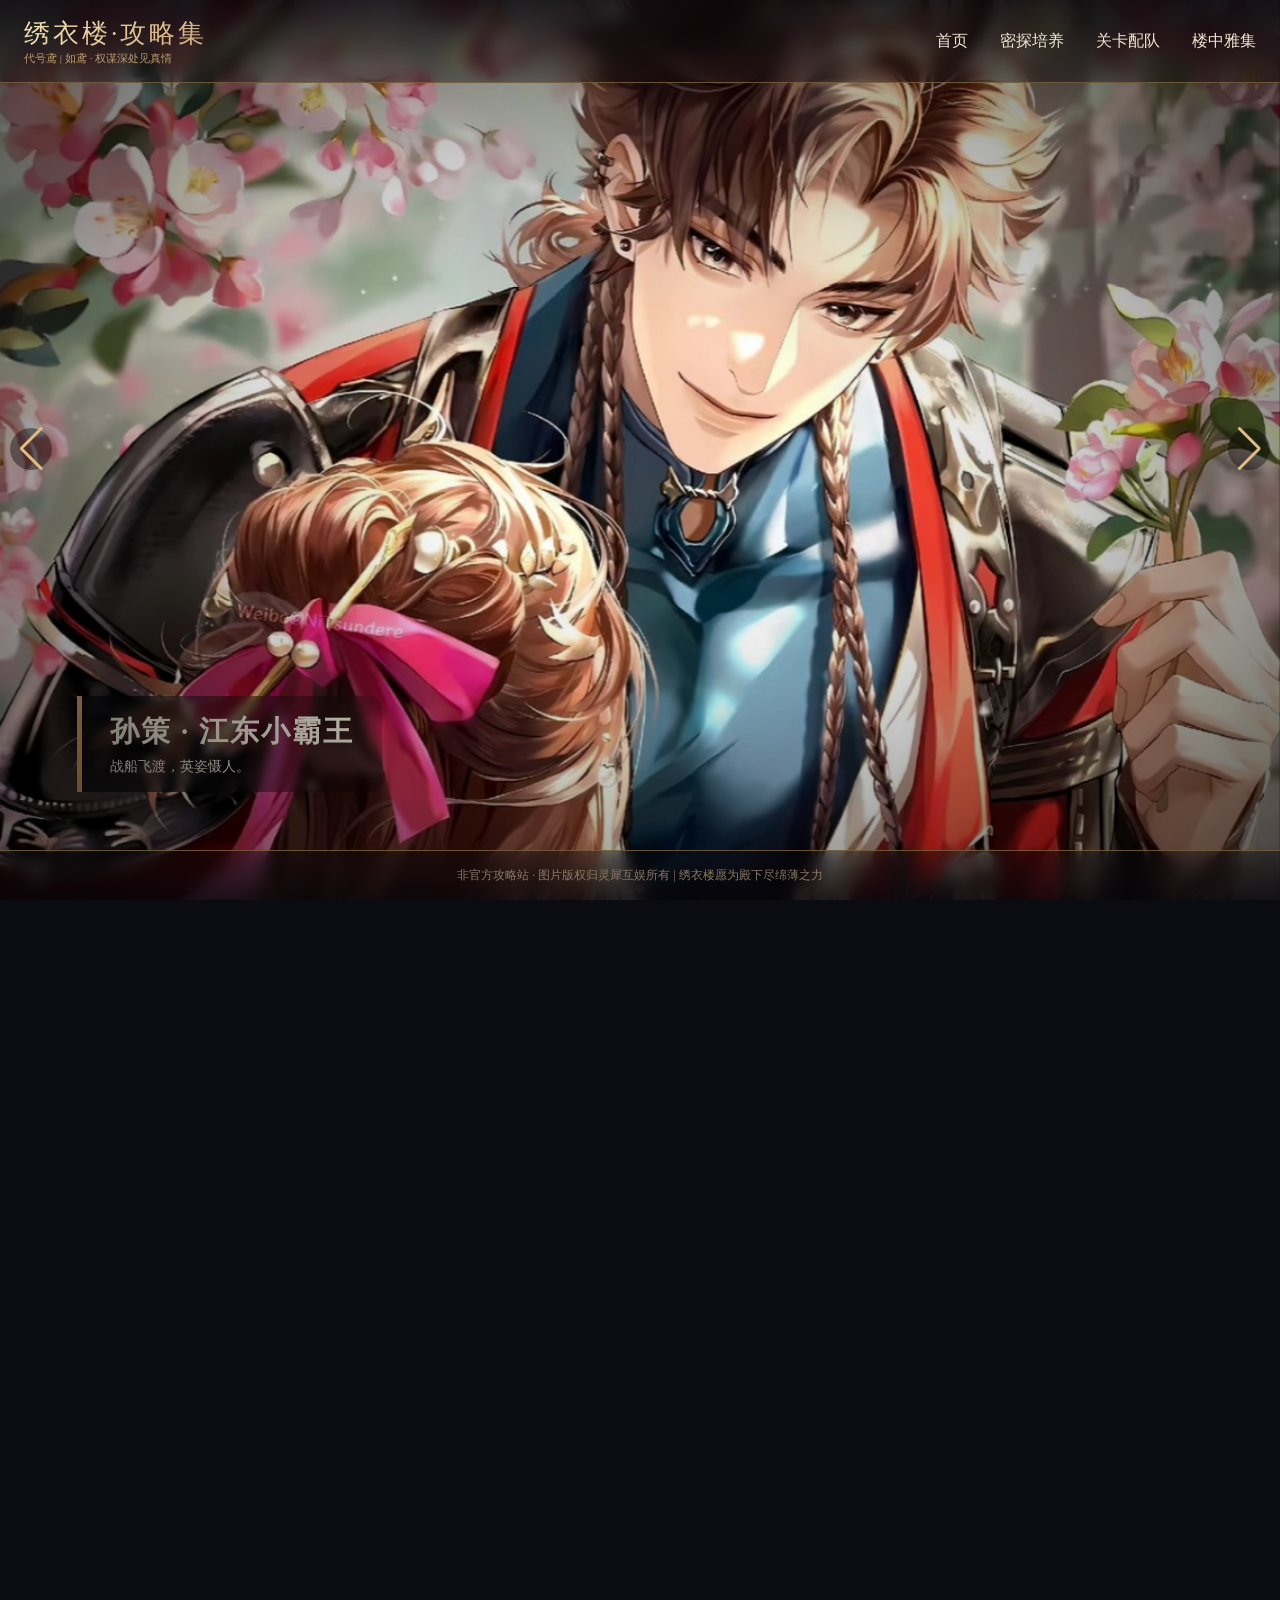
==== index.html @ 9e6762c7 "index" ====
<!DOCTYPE html>
<html lang="zh-CN">
<head>
    <meta charset="UTF-8">
    <meta name="viewport" content="width=device-width, initial-scale=1.0, user-scalable=yes">
    <title>如鸢 · 绣衣楼攻略集</title>
    <!-- 外部依赖库 -->
    <link rel="stylesheet" href="https://cdn.jsdelivr.net/npm/swiper@11/swiper-bundle.min.css" />
    <link rel="stylesheet" href="https://cdnjs.cloudflare.com/ajax/libs/font-awesome/6.0.0-beta3/css/all.min.css">
    <!-- 自定义样式 -->
    <link rel="stylesheet" href="index.css">
</head>
<body>

<!-- 导引栏（悬浮在海报上方，3秒内渐现） -->
<div class="navbar-wrapper" id="navbar">
    <div class="nav-inner">
        <div class="logo-area">
            <h1>绣衣楼·攻略集</h1>
            <p>代号鸢 | 如鸢 · 权谋深处见真情</p>
        </div>
        <nav>
            <ul>
                <li><a href="#">首页</a></li>
                <li><a href="#cultivate">密探培养</a></li>
                <li><a href="#team">关卡配队</a></li>
                <li><a href="#events">楼中雅集</a></li>
            </ul>
        </nav>
    </div>
</div>

<!-- 全屏轮播图海报区 -->
<div class="hero-swiper swiper" id="heroSwiper">
    <div class="swiper-wrapper">
        <!-- 替换为你的男主海报图片 -->
        <div class="swiper-slide">
            <img src="haibao/sunce.jpg" alt="孙策">
            <div class="slide-overlay"><h2>孙策 · 江东小霸王</h2><p>战船飞渡，英姿慑人。</p></div>
        </div>
        <div class="swiper-slide">
            <img src="haibao/furong.jpg" alt="傅融">
            <div class="slide-overlay"><h2>傅融 · 人间省财客</h2><p>精打细算，忠贞臂膀。</p></div>
        </div>
        <div class="swiper-slide">
            <img src="haibao/liubian.jpg" alt="刘辩">
            <div class="slide-overlay"><h2>刘辩 · 孤灯天子</h2><p>深宫困局，唯念殿下。</p></div>
        </div>
        <div class="swiper-slide">
            <img src="haibao/yuanji.jpg" alt="袁基">
            <div class="slide-overlay"><h2>袁基 · 温玉藏锋</h2><p>谦谦君子，布下九曲连环。</p></div>
        </div>
        <div class="swiper-slide">
            <img src="haibao/zuoci.jpg" alt="左慈">
            <div class="slide-overlay"><h2>左慈 · 世外仙长</h2><p>云深不知处，一缕银发垂千年。</p></div>
        </div>
    </div>
    <div class="swiper-button-next"></div>
    <div class="swiper-button-prev"></div>
    <div class="swiper-pagination"></div>

    <!-- 海报底部栏 -->
    <div class="footer-bar">
        <div class="footer-bar-content">
            <p>非官方攻略站 · 图片版权归灵犀互娱所有 | 绣衣楼愿为殿下尽绵薄之力</p>
        </div>
    </div>
</div>

<!-- 下方内容区域 -->
<div class="content-wrapper">
    <div class="container">
        <div id="cultivate" class="section-title"><span>✦ 密探培养 · 命盘至臻 ✦</span></div>
        <div class="grid-3">
            <div class="card"><div class="card-img"><img src="https://picsum.photos/id/237/400/240" alt="风属性"></div><div class="card-content"><h3>风 · 迅捷灵动</h3><div class="tag-list"><span class="tag">高速先手</span><span class="tag">连击增伤</span></div><p>代表密探：杨修、孙尚香，高速出手，多段连击，快速清场。</p><button class="btn-more">查看配置 →</button></div></div>
            <div class="card"><div class="card-img"><img src="https://picsum.photos/id/1025/400/240" alt="火属性"></div><div class="card-content"><h3>火 · 烈焰焚天</h3><div class="tag-list"><span class="tag">灼烧伤害</span><span class="tag">爆发输出</span></div><p>代表密探：孙策、周瑜，高额单体伤害，附带灼烧持续伤害。</p><button class="btn-more">查看配置 →</button></div></div>
            <div class="card"><div class="card-img"><img src="https://picsum.photos/id/1039/400/240" alt="水属性"></div><div class="card-content"><h3>水 · 润物无声</h3><div class="tag-list"><span class="tag">治疗回复</span><span class="tag">净化驱散</span></div><p>代表密探：华佗、史子渺，群体治疗，解除负面状态，保障生存。</p><button class="btn-more">查看配置 →</button></div></div>
            <div class="card"><div class="card-img"><img src="https://picsum.photos/id/1058/400/240" alt="地属性"></div><div class="card-content"><h3>地 · 坚如磐石</h3><div class="tag-list"><span class="tag">防御减伤</span><span class="tag">嘲讽保护</span></div><p>代表密探：张飞、典韦，高防御高血量，吸引火力保护队友。</p><button class="btn-more">查看配置 →</button></div></div>
            <div class="card"><div class="card-img"><img src="https://picsum.photos/id/1060/400/240" alt="阳属性"></div><div class="card-content"><h3>阳 · 圣光普照</h3><div class="tag-list"><span class="tag">复活增益</span><span class="tag">驱散净化</span></div><p>代表密探：左慈、刘备，复活队友，提供增益Buff，扭转战局。</p><button class="btn-more">查看配置 →</button></div></div>
            <div class="card"><div class="card-img"><img src="https://picsum.photos/id/1074/400/240" alt="阴属性"></div><div class="card-content"><h3>阴 · 暗影诡谲</h3><div class="tag-list"><span class="tag">控制减益</span><span class="tag">爆发收割</span></div><p>代表密探：贾诩、张角，施加负面状态，高爆发收割残血。</p><button class="btn-more">查看配置 →</button></div></div>
        </div>

        <div id="team" class="section-title"><span>⚔️ 关卡配队 · 运筹帷幄 ⚔️</span></div>
        <div class="grid-3">
            <div class="card"><div class="card-img"><img src="https://picsum.photos/id/77/400/240" alt="地宫"></div><div class="card-content"><h3>地宫试炼 · 阴文珍藏</h3><p>孙策+傅融+华佗+陈登，利用孙策增伤，轻松应对Boss。</p><button class="btn-more">查看站位 →</button></div></div>
            <div class="card"><div class="card-img"><img src="https://picsum.photos/id/90/400/240" alt="兰台"></div><div class="card-content"><h3>兰台 · 白鹄行动</h3><p>左慈+袁基+张飞，配合夏侯渊UP卡池，积分速刷。</p><button class="btn-more">查看配队 →</button></div></div>
            <div class="card"><div class="card-img"><img src="https://picsum.photos/id/96/400/240" alt="主线"></div><div class="card-content"><h3>主线通用推图 · 新手友好</h3><p>刘辩+史子渺双治疗，杨修主C，轻松通关前六章。</p><button class="btn-more">获取阵容码 →</button></div></div>
        </div>

        <div id="events" class="section-title"><span>📜 楼中雅集 · 最新活动 📜</span></div>
        <div class="grid-3">
            <div class="card"><div class="card-img"><img src="https://picsum.photos/id/32/400/240" alt="哀牢"></div><div class="card-content"><h3>「去去指哀牢」限时</h3><p>5.21 – 6.3 孙策新装免费拿，天机符传*33</p><button class="btn-more">立即参与 →</button></div></div>
            <div class="card"><div class="card-img"><img src="https://picsum.photos/id/124/400/240" alt="特训"></div><div class="card-content"><h3>密探特训 第22期</h3><p>每日任务领白金币，快速提升绣衣楼爵位</p><button class="btn-more">查看日程 →</button></div></div>
            <div class="card"><div class="card-img"><img src="https://picsum.photos/id/100/400/240" alt="孙策初见日"></div><div class="card-content"><h3>江东来信 · 孙策初见日</h3><p>6.1 开启，限定恋念剧情+头像框</p><button class="btn-more">获取攻略 →</button></div></div>
        </div>
        <div style="background:rgba(0,0,0,0.3); border-radius:32px; padding:12px; text-align:center; margin-bottom:20px;">
            <p><i class="fas fa-chart-line"></i> 限时卡池「铁弦千钧」「珠渊玉水」持续中</p>
        </div>
    </div>
    <footer>
        <p>绣衣楼愿为殿下尽绵薄之力</p>
    </footer>
</div>

<script src="https://cdn.jsdelivr.net/npm/swiper@11/swiper-bundle.min.js"></script>
<script src="index.js"></script>
</body>
</html>
---- index.css ----
/* 重置内外边距，强制全屏模式 */
* {
    margin: 0;
    padding: 0;
    box-sizing: border-box;
}

html, body {
    width: 100%;
    height: 100%;
    overflow-x: hidden;
}

body {
    background-color: #0a0c12;  /* 更深的墨蓝黑底色，符合游戏沉郁感 */
    font-family: 'Segoe UI', 'Noto Serif SC', 'Times New Roman', serif;
    color: #e9e4d4;
    scroll-behavior: smooth;
}

/* 滚动条 */
::-webkit-scrollbar {
    width: 6px;
    background: #1e1b18;
}
::-webkit-scrollbar-thumb {
    background: #9e7548;
    border-radius: 3px;
}

/* 背景纹理 (更细腻) */
body::before {
    content: "";
    position: fixed;
    top: 0;
    left: 0;
    width: 100%;
    height: 100%;
    background-image: radial-gradient(circle at 15% 30%, rgba(160, 110, 60, 0.06) 1.5%, transparent 2.5%),
                      repeating-linear-gradient(45deg, rgba(140, 100, 50, 0.02) 0px, rgba(140, 100, 50, 0.02) 2px, transparent 2px, transparent 8px);
    pointer-events: none;
    z-index: 0;
}

/* 轮播图容器：强制全屏高度，且相对定位 */
.hero-swiper {
    width: 100%;
    height: 100vh;          /* 占据整个视口高度 */
    position: relative;
    overflow: hidden;
    cursor: pointer;
    box-shadow: 0 4px 20px rgba(0, 0, 0, 0.5);
    z-index: 1;
    opacity: 0;             /* 初始隐藏，避免闪烁 */
    transition: opacity 0.5s ease-out;
}

/* Swiper初始化完成后显示 */
.hero-swiper.swiper-initialized {
    opacity: 1;
}

/* 初始化前隐藏所有slide */
.hero-swiper:not(.swiper-initialized) .swiper-slide {
    display: none;
}

/* 确保第一张slide在初始化前可见 */
.hero-swiper:not(.swiper-initialized) .swiper-slide:first-child {
    display: block;
}

/* 照片四周景深效果：中心清晰，四周模糊 */
.hero-swiper::before {
    content: '';
    position: absolute;
    top: 0;
    left: 0;
    right: 0;
    bottom: 0;
    /* 径向渐变：中心透明，四周黑色渐变，营造景深效果 */
    background: radial-gradient(
        ellipse at center,
        transparent 20%,
        rgba(0, 0, 0, 0.1) 40%,
        rgba(0, 0, 0, 0.3) 60%,
        rgba(0, 0, 0, 0.5) 80%,
        rgba(0, 0, 0, 0.7) 100%
    );
    pointer-events: none;
    z-index: 5;
}

.swiper-slide img {
    width: 100%;
    height: 100%;
    object-fit: cover;
    object-position: center 30%;
    transition: transform 0.5s, filter 0.5s;
    backface-visibility: hidden;
    transform-style: preserve-3d;
}

/* 淡入淡出效果优化 */
.swiper-slide {
    opacity: 0;
    transition: opacity 0.8s ease;
}

.swiper-slide-active {
    opacity: 1;
}

/* 全屏模式下的调整 */
.hero-swiper:fullscreen {
    height: 100vh;
    width: 100vw;
    background: #000;
}
.hero-swiper:fullscreen .swiper-slide img {
    object-fit: contain;
}

.slide-overlay {
    position: absolute;
    bottom: 12%;
    left: 6%;
    background: linear-gradient(90deg, rgba(10, 8, 12, 0.7), rgba(10, 8, 12, 0.2));
    padding: 16px 28px;
    border-left: 5px solid #dba46a;
    backdrop-filter: blur(5px);
    border-radius: 0 12px 12px 0;
    pointer-events: none;
    z-index: 10;
}
.slide-overlay h2 {
    font-size: 1.8rem;
    margin-bottom: 6px;
    letter-spacing: 2px;
}
.slide-overlay p {
    font-size: 0.85rem;
}

/* 轮播图导航按钮与分页器 */
.swiper-button-next, .swiper-button-prev {
    color: #e0bc84;
    background: rgba(0,0,0,0.4);
    width: 42px;
    height: 42px;
    border-radius: 50%;
    z-index: 15;
}
.swiper-pagination-bullet-active {
    background: #f3bf7a;
}
.swiper-pagination {
    z-index: 15;
}

/* 海报底部栏：与导航栏样式一致 */
.footer-bar {
    position: absolute;
    bottom: 0;
    left: 0;
    width: 100%;
    background: linear-gradient(to top, rgba(8, 6, 10, 0.8), rgba(8, 6, 10, 0.4));
    backdrop-filter: blur(8px);
    border-top: 1px solid rgba(198, 158, 98, 0.5);
    padding: 16px 24px;
    z-index: 15;
}
.footer-bar-content {
    max-width: 1280px;
    margin: 0 auto;
    text-align: center;
    font-size: 0.75rem;
    color: #8a7a64;
}

/* ========= 导引栏（导航）：初始透明，3秒渐现动画 ========= */
.navbar-wrapper {
    position: fixed;           /* 固定在顶部，悬浮在海报上方 */
    top: 0;
    left: 0;
    width: 100%;
    z-index: 100;             /* 确保在海报之上 */
    background: linear-gradient(to bottom, rgba(8, 6, 10, 0.8), rgba(8, 6, 10, 0.4));
    backdrop-filter: blur(8px);
    border-bottom: 1px solid rgba(198, 158, 98, 0.5);
    opacity: 0;               /* 初始完全透明 */
    animation: fadeInNav 3s ease-out forwards;  /* 3秒内渐显 */
    pointer-events: auto;      /* 确保可点击 */
}

@keyframes fadeInNav {
    0% {
        opacity: 0;
        transform: translateY(-15px);
    }
    100% {
        opacity: 1;
        transform: translateY(0);
    }
}

.nav-inner {
    max-width: 1280px;
    margin: 0 auto;
    padding: 16px 24px;
    display: flex;
    flex-wrap: wrap;
    justify-content: space-between;
    align-items: center;
}

.logo-area h1 {
    font-size: 1.6rem;
    letter-spacing: 3px;
    font-weight: 400;
    background: linear-gradient(135deg, #f3e2b5, #cfab7b);
    background-clip: text;
    -webkit-background-clip: text;
    color: transparent;
}
.logo-area p {
    font-size: 0.7rem;
    color: #bc9a6a;
}

nav ul {
    display: flex;
    gap: 32px;
    list-style: none;
}
nav a {
    text-decoration: none;
    color: #f0e6d2;
    font-weight: 500;
    transition: 0.2s;
    border-bottom: 1px solid transparent;
    padding-bottom: 4px;
}
nav a:hover {
    color: #e6bc7e;
    border-bottom-color: #c89a5e;
}

/* 下方内容区域容器 */
.content-wrapper {
    position: relative;
    z-index: 2;
    background-color: #0e0c14;  /* 与body底色保持一致 */
    padding-top: 20px;
}
.container {
    max-width: 1280px;
    margin: 0 auto;
    padding: 0 24px;
}

/* 三板块样式 */
.section-title {
    font-size: 2rem;
    text-align: center;
    margin: 48px 0 32px;
}
.section-title span {
    background: linear-gradient(120deg, #f0dab2, #d3a871);
    background-clip: text;
    -webkit-background-clip: text;
    color: transparent;
}
.grid-3 {
    display: grid;
    grid-template-columns: repeat(auto-fit, minmax(300px, 1fr));
    gap: 32px;
    margin-bottom: 64px;
}

.grid-6 {
    display: grid;
    grid-template-columns: repeat(auto-fit, minmax(250px, 1fr));
    gap: 24px;
    margin-bottom: 64px;
}
.card {
    background: rgba(30, 25, 22, 0.7);
    backdrop-filter: blur(4px);
    border-radius: 28px;
    border: 1px solid rgba(200, 160, 100, 0.3);
    transition: 0.25s;
    overflow: hidden;
}
.card:hover {
    transform: translateY(-6px);
    border-color: rgba(210, 160, 90, 0.6);
}
.card-img {
    height: 200px;
    overflow: hidden;
}
.card-img img {
    width: 100%;
    height: 100%;
    object-fit: cover;
}
.card-content {
    padding: 20px;
}
.card-content h3 {
    font-size: 1.4rem;
    margin-bottom: 12px;
    color: #f6e2bd;
    border-left: 3px solid #e5bc83;
    padding-left: 12px;
}
.tag-list {
    display: flex;
    gap: 8px;
    margin: 12px 0;
}
.tag {
    background: #2f2620;
    padding: 2px 12px;
    border-radius: 20px;
    font-size: 0.7rem;
    color: #e1c394;
}
.btn-more {
    background: none;
    border: 1px solid #b68953;
    padding: 6px 18px;
    border-radius: 40px;
    color: #f1dead;
    cursor: pointer;
    margin-top: 12px;
    transition: 0.2s;
}
.btn-more:hover {
    background: #b68953;
    color: #1f1b16;
}
.activity-list {
    list-style: none;
    margin: 12px 0;
}
.activity-list li {
    padding: 6px 0;
    border-bottom: 1px dashed rgba(200,165,100,0.3);
    display: flex;
    gap: 10px;
    font-size: 0.85rem;
}
footer {
    text-align: center;
    padding: 30px 0;
    border-top: 1px solid #3f3429;
    font-size: 0.75rem;
    color: #8a7a64;
}

@media (max-width: 768px) {
    .slide-overlay h2 {
        font-size: 1.2rem;
    }
    .nav-inner {
        flex-direction: column;
        gap: 10px;
    }
    nav ul {
        gap: 20px;
    }
}
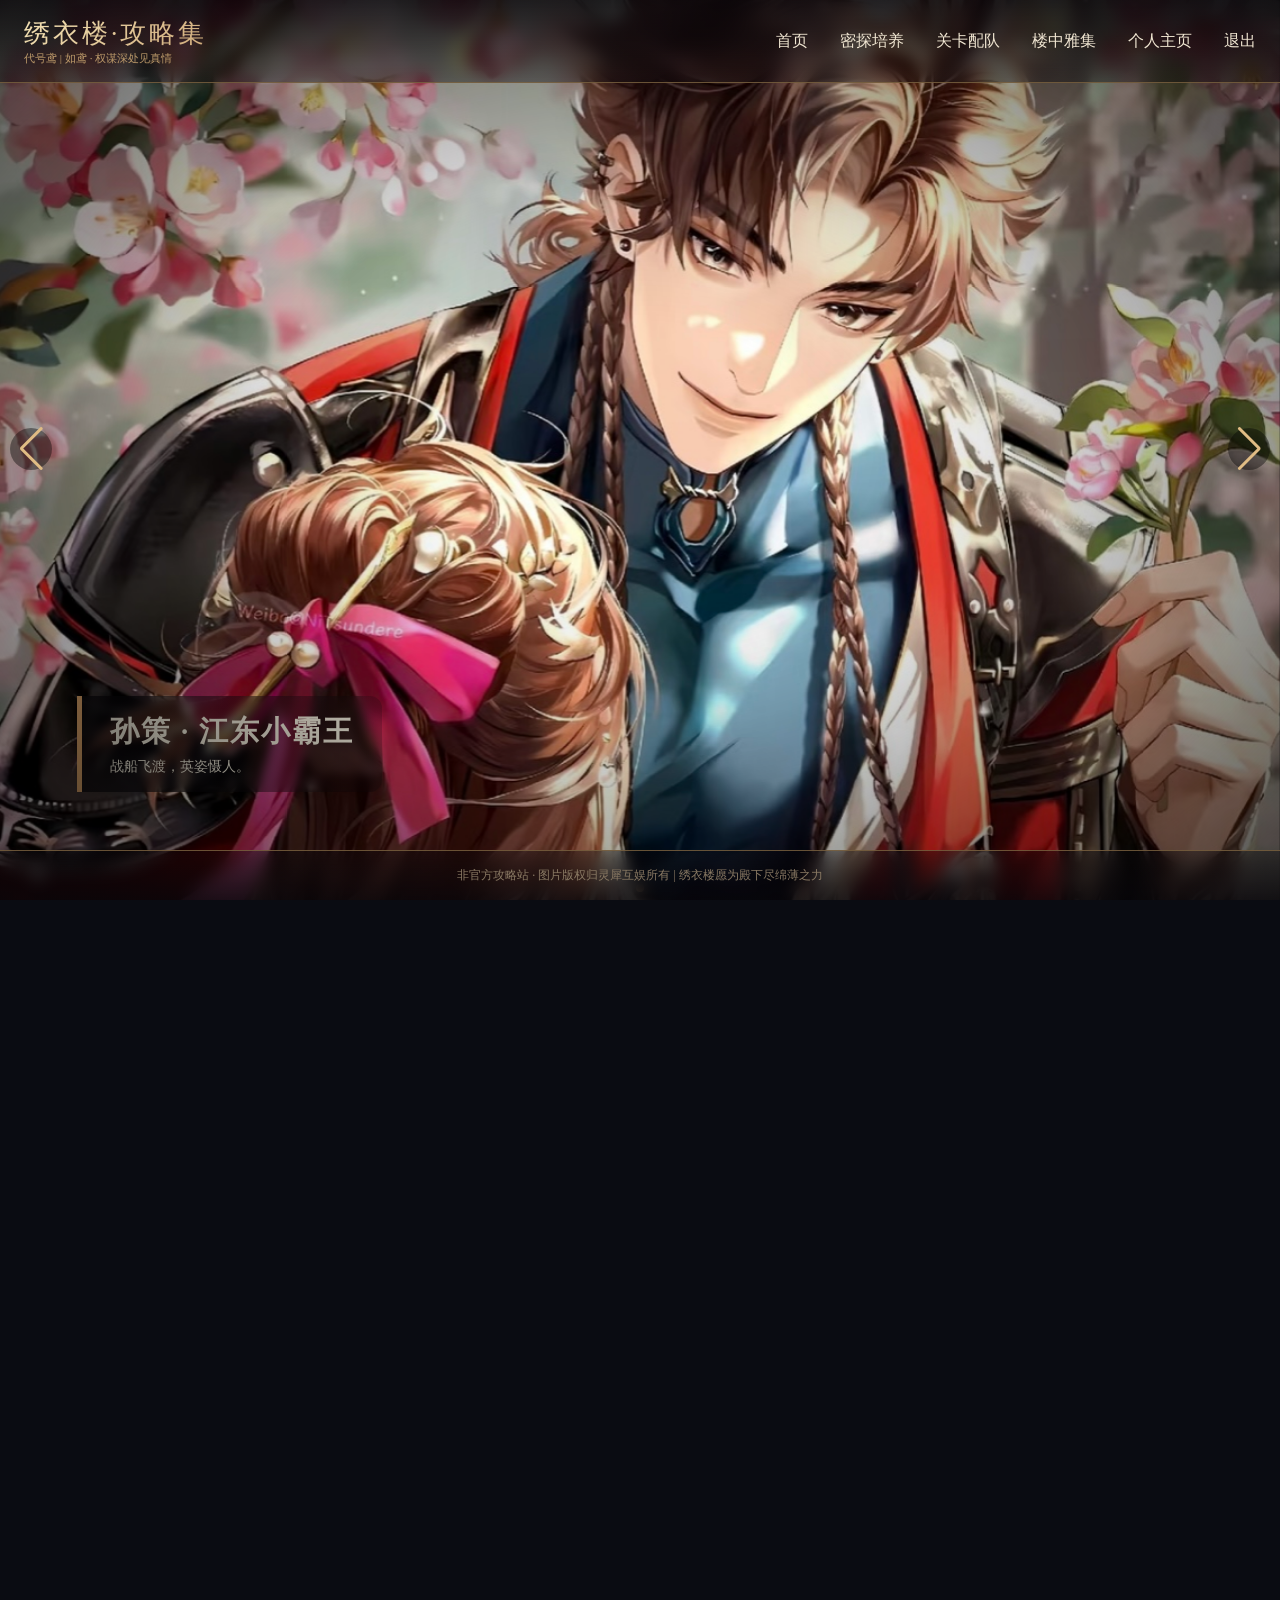
==== commit a11635f6: "login" ====
--- a/index.html
+++ b/index.html
@@ -19,14 +19,16 @@
             <h1>绣衣楼·攻略集</h1>
             <p>代号鸢 | 如鸢 · 权谋深处见真情</p>
         </div>
-        <nav>
-            <ul>
-                <li><a href="#">首页</a></li>
-                <li><a href="#cultivate">密探培养</a></li>
-                <li><a href="#team">关卡配队</a></li>
-                <li><a href="#events">楼中雅集</a></li>
-            </ul>
-        </nav>
+       <nav>
+    <ul>
+        <li><a href="#">首页</a></li>
+        <li><a href="#cultivate">密探培养</a></li>
+        <li><a href="#team">关卡配队</a></li>
+        <li><a href="#events">楼中雅集</a></li>
+        <li><a href="profile.html">个人主页</a></li>
+        <li><a href="#" id="logoutBtn">退出</a></li>
+    </ul>
+</nav>
     </div>
 </div>
 
@@ -103,6 +105,7 @@
 </div>
 
 <script src="https://cdn.jsdelivr.net/npm/swiper@11/swiper-bundle.min.js"></script>
+<script src="https://cdn.jsdelivr.net/npm/@supabase/supabase-js@2/dist/umd/supabase.js"></script>
 <script src="index.js"></script>
 </body>
 </html>
--- a/index.css
+++ b/index.css
@@ -371,4 +371,53 @@
     nav ul {
         gap: 20px;
     }
+}
+/* ========== 个人主页和登录页面通用样式 ========== */
+#navProfile {
+    transition: all 0.2s;
+}
+
+.guide-content {
+    line-height: 1.6;
+    color: #d9cfb4;
+    margin-top: 12px;
+    white-space: pre-wrap;
+    word-break: break-word;
+}
+
+.empty-guides {
+    text-align: center;
+    padding: 60px;
+    color: #8a7a64;
+    background: rgba(30, 25, 22, 0.4);
+    border-radius: 28px;
+}
+
+/* 加载动画 */
+@keyframes spin {
+    from { transform: rotate(0deg); }
+    to { transform: rotate(360deg); }
+}
+
+.fa-spinner {
+    animation: spin 1s linear infinite;
+}
+
+/* 攻略卡片内的图片样式 */
+.guide-img {
+    width: 100%;
+    max-height: 300px;
+    object-fit: cover;
+}
+
+/* 表单输入框自动填充样式 */
+input:-webkit-autofill,
+input:-webkit-autofill:hover,
+input:-webkit-autofill:focus,
+textarea:-webkit-autofill,
+textarea:-webkit-autofill:hover,
+textarea:-webkit-autofill:focus {
+    -webkit-text-fill-color: #e9e4d4;
+    -webkit-box-shadow: 0 0 0px 1000px rgba(20, 18, 22, 0.9) inset;
+    transition: background-color 5000s ease-in-out 0s;
 }
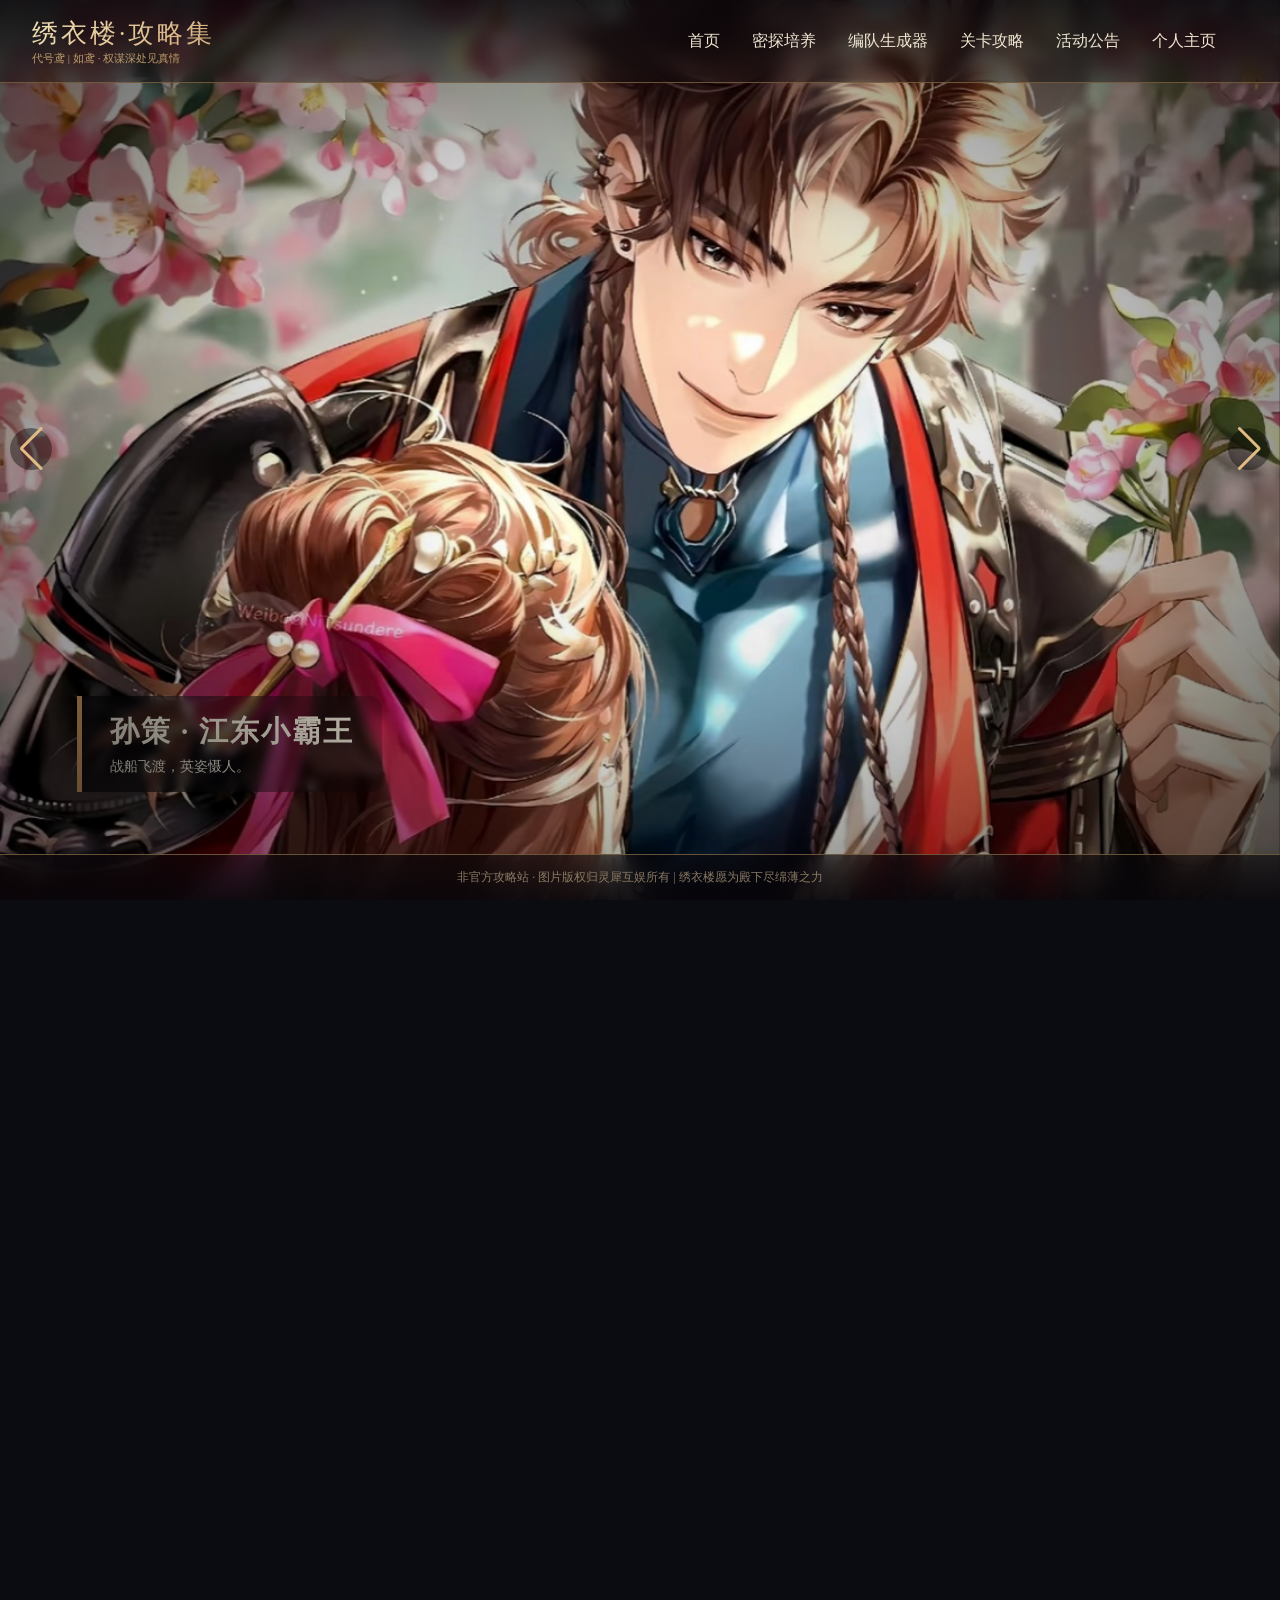
==== commit fe21d078: "人脸识别" ====
--- a/index.html
+++ b/index.html
@@ -19,16 +19,21 @@
             <h1>绣衣楼·攻略集</h1>
             <p>代号鸢 | 如鸢 · 权谋深处见真情</p>
         </div>
-       <nav>
-    <ul>
-        <li><a href="#">首页</a></li>
-        <li><a href="#cultivate">密探培养</a></li>
-        <li><a href="#team">关卡配队</a></li>
-        <li><a href="#events">楼中雅集</a></li>
-        <li><a href="profile.html">个人主页</a></li>
-        <li><a href="#" id="logoutBtn">退出</a></li>
-    </ul>
-</nav>
+        <div class="nav-right">
+            <nav>
+                <ul>
+                    <li><a href="#">首页</a></li>
+                    <li><a href="#cultivate">密探培养</a></li>
+                    <li><a href="#team">编队生成器</a></li>
+                    <li><a href="#guide">关卡攻略</a></li>
+                    <li><a href="#events">活动公告</a></li>
+                    <li><a href="profile.html">个人主页</a></li>
+                </ul>
+            </nav>
+            <div id="navAvatarContainer">
+                <img id="navAvatar" src="" alt="头像" style="width: 36px; height: 36px; border-radius: 50%; object-fit: cover; border: 2px solid #b68953; cursor: pointer; display: none;">
+            </div>
+        </div>
     </div>
 </div>
 
@@ -60,40 +65,72 @@
     <div class="swiper-button-next"></div>
     <div class="swiper-button-prev"></div>
     <div class="swiper-pagination"></div>
-
-    <!-- 海报底部栏 -->
-    <div class="footer-bar">
-        <div class="footer-bar-content">
-            <p>非官方攻略站 · 图片版权归灵犀互娱所有 | 绣衣楼愿为殿下尽绵薄之力</p>
-        </div>
-    </div>
 </div>
 
 <!-- 下方内容区域 -->
 <div class="content-wrapper">
     <div class="container">
-        <div id="cultivate" class="section-title"><span>✦ 密探培养 · 命盘至臻 ✦</span></div>
-        <div class="grid-3">
-            <div class="card"><div class="card-img"><img src="https://picsum.photos/id/237/400/240" alt="风属性"></div><div class="card-content"><h3>风 · 迅捷灵动</h3><div class="tag-list"><span class="tag">高速先手</span><span class="tag">连击增伤</span></div><p>代表密探：杨修、孙尚香，高速出手，多段连击，快速清场。</p><button class="btn-more">查看配置 →</button></div></div>
-            <div class="card"><div class="card-img"><img src="https://picsum.photos/id/1025/400/240" alt="火属性"></div><div class="card-content"><h3>火 · 烈焰焚天</h3><div class="tag-list"><span class="tag">灼烧伤害</span><span class="tag">爆发输出</span></div><p>代表密探：孙策、周瑜，高额单体伤害，附带灼烧持续伤害。</p><button class="btn-more">查看配置 →</button></div></div>
-            <div class="card"><div class="card-img"><img src="https://picsum.photos/id/1039/400/240" alt="水属性"></div><div class="card-content"><h3>水 · 润物无声</h3><div class="tag-list"><span class="tag">治疗回复</span><span class="tag">净化驱散</span></div><p>代表密探：华佗、史子渺，群体治疗，解除负面状态，保障生存。</p><button class="btn-more">查看配置 →</button></div></div>
-            <div class="card"><div class="card-img"><img src="https://picsum.photos/id/1058/400/240" alt="地属性"></div><div class="card-content"><h3>地 · 坚如磐石</h3><div class="tag-list"><span class="tag">防御减伤</span><span class="tag">嘲讽保护</span></div><p>代表密探：张飞、典韦，高防御高血量，吸引火力保护队友。</p><button class="btn-more">查看配置 →</button></div></div>
-            <div class="card"><div class="card-img"><img src="https://picsum.photos/id/1060/400/240" alt="阳属性"></div><div class="card-content"><h3>阳 · 圣光普照</h3><div class="tag-list"><span class="tag">复活增益</span><span class="tag">驱散净化</span></div><p>代表密探：左慈、刘备，复活队友，提供增益Buff，扭转战局。</p><button class="btn-more">查看配置 →</button></div></div>
-            <div class="card"><div class="card-img"><img src="https://picsum.photos/id/1074/400/240" alt="阴属性"></div><div class="card-content"><h3>阴 · 暗影诡谲</h3><div class="tag-list"><span class="tag">控制减益</span><span class="tag">爆发收割</span></div><p>代表密探：贾诩、张角，施加负面状态，高爆发收割残血。</p><button class="btn-more">查看配置 →</button></div></div>
+        <div id="cultivate" class="section-title"><span>✦ 密探培养 ✦</span></div>
+        <div class="grid-1">
+            <a href="spy_list.html" style="text-decoration: none;">
+                <div class="card-large">
+                    <div class="card-icon"><img src="shuxing/feng.png" alt="密探培养"></div>
+                    <div class="card-info">
+                        <h3>密探培养指南</h3>
+                        <p>命盘搭配、等级突破、材料收集，全方位培养攻略助你打造最强密探阵容</p>
+                        <button class="btn-more">进入 →</button>
+                    </div>
+                </div>
+            </a>
         </div>
 
-        <div id="team" class="section-title"><span>⚔️ 关卡配队 · 运筹帷幄 ⚔️</span></div>
-        <div class="grid-3">
-            <div class="card"><div class="card-img"><img src="https://picsum.photos/id/77/400/240" alt="地宫"></div><div class="card-content"><h3>地宫试炼 · 阴文珍藏</h3><p>孙策+傅融+华佗+陈登，利用孙策增伤，轻松应对Boss。</p><button class="btn-more">查看站位 →</button></div></div>
-            <div class="card"><div class="card-img"><img src="https://picsum.photos/id/90/400/240" alt="兰台"></div><div class="card-content"><h3>兰台 · 白鹄行动</h3><p>左慈+袁基+张飞，配合夏侯渊UP卡池，积分速刷。</p><button class="btn-more">查看配队 →</button></div></div>
-            <div class="card"><div class="card-img"><img src="https://picsum.photos/id/96/400/240" alt="主线"></div><div class="card-content"><h3>主线通用推图 · 新手友好</h3><p>刘辩+史子渺双治疗，杨修主C，轻松通关前六章。</p><button class="btn-more">获取阵容码 →</button></div></div>
+        <div id="team" class="section-title"><span>⚔️ 编队生成器 ⚔️</span></div>
+        <div class="grid-1">
+            <div class="card-large">
+                <div class="card-icon"><img src="shuxing/huo.png" alt="编队生成器"></div>
+                <div class="card-info">
+                    <h3>智能编队工具</h3>
+                    <p>根据你的密探库自动生成最优阵容，支持关卡适配、属性克制分析</p>
+                    <button class="btn-more">进入 →</button>
+                </div>
+            </div>
         </div>
 
-        <div id="events" class="section-title"><span>📜 楼中雅集 · 最新活动 📜</span></div>
-        <div class="grid-3">
-            <div class="card"><div class="card-img"><img src="https://picsum.photos/id/32/400/240" alt="哀牢"></div><div class="card-content"><h3>「去去指哀牢」限时</h3><p>5.21 – 6.3 孙策新装免费拿，天机符传*33</p><button class="btn-more">立即参与 →</button></div></div>
-            <div class="card"><div class="card-img"><img src="https://picsum.photos/id/124/400/240" alt="特训"></div><div class="card-content"><h3>密探特训 第22期</h3><p>每日任务领白金币，快速提升绣衣楼爵位</p><button class="btn-more">查看日程 →</button></div></div>
-            <div class="card"><div class="card-img"><img src="https://picsum.photos/id/100/400/240" alt="孙策初见日"></div><div class="card-content"><h3>江东来信 · 孙策初见日</h3><p>6.1 开启，限定恋念剧情+头像框</p><button class="btn-more">获取攻略 →</button></div></div>
+        <div id="guide" class="section-title"><span>📜 关卡攻略 📜</span></div>
+        <div class="grid-1">
+            <div class="card-large">
+                <div class="card-icon"><img src="shuxing/di.png" alt="关卡攻略"></div>
+                <div class="card-info">
+                    <h3>全关卡通关攻略</h3>
+                    <p>主线剧情、地宫试炼、兰台挑战，详尽攻略助你轻松通关</p>
+                    <button class="btn-more">进入 →</button>
+                </div>
+            </div>
+        </div>
+
+        <div id="events" class="section-title"><span>📢 活动公告 📢</span></div>
+        <div class="event-list">
+            <div class="event-item">
+                <div class="event-date">5.21 - 6.3</div>
+                <div class="event-content">
+                    <h4>「去去指哀牢」限时活动</h4>
+                    <p>孙策新装免费获取，完成任务可获得天机符传*33</p>
+                </div>
+            </div>
+            <div class="event-item">
+                <div class="event-date">进行中</div>
+                <div class="event-content">
+                    <h4>密探特训 第22期</h4>
+                    <p>每日任务领取白金币，快速提升绣衣楼爵位</p>
+                </div>
+            </div>
+            <div class="event-item">
+                <div class="event-date">6.1 开启</div>
+                <div class="event-content">
+                    <h4>江东来信 · 孙策初见日</h4>
+                    <p>限定恋念剧情解锁，专属头像框等你来拿</p>
+                </div>
+            </div>
         </div>
         <div style="background:rgba(0,0,0,0.3); border-radius:32px; padding:12px; text-align:center; margin-bottom:20px;">
             <p><i class="fas fa-chart-line"></i> 限时卡池「铁弦千钧」「珠渊玉水」持续中</p>
@@ -105,7 +142,14 @@
 </div>
 
 <script src="https://cdn.jsdelivr.net/npm/swiper@11/swiper-bundle.min.js"></script>
-<script src="https://cdn.jsdelivr.net/npm/@supabase/supabase-js@2/dist/umd/supabase.js"></script>
+<script src="https://cdn.jsdelivr.net/npm/@supabase/supabase-js@2.105.0/dist/umd/supabase.js"></script>
 <script src="index.js"></script>
+
+<!-- 固定底部版权栏 -->
+<div class="footer-bar">
+    <div class="footer-bar-content">
+        <p>非官方攻略站 · 图片版权归灵犀互娱所有 | 绣衣楼愿为殿下尽绵薄之力</p>
+    </div>
+</div>
 </body>
 </html>
--- a/index.css
+++ b/index.css
@@ -158,17 +158,17 @@
     z-index: 15;
 }
 
-/* 海报底部栏：与导航栏样式一致 */
+/* 底部版权栏：固定在所有页面底部 */
 .footer-bar {
-    position: absolute;
+    position: fixed;
     bottom: 0;
     left: 0;
     width: 100%;
-    background: linear-gradient(to top, rgba(8, 6, 10, 0.8), rgba(8, 6, 10, 0.4));
-    backdrop-filter: blur(8px);
+    background: linear-gradient(to top, rgba(8, 6, 10, 0.9), rgba(8, 6, 10, 0.6));
+    backdrop-filter: blur(12px);
     border-top: 1px solid rgba(198, 158, 98, 0.5);
-    padding: 16px 24px;
-    z-index: 15;
+    padding: 14px 24px;
+    z-index: 100;
 }
 .footer-bar-content {
     max-width: 1280px;
@@ -207,11 +207,17 @@
 .nav-inner {
     max-width: 1280px;
     margin: 0 auto;
-    padding: 16px 24px;
+    padding: 16px 32px;
     display: flex;
     flex-wrap: wrap;
     justify-content: space-between;
     align-items: center;
+}
+
+.nav-right {
+    display: flex;
+    align-items: center;
+    gap: 32px;
 }
 
 .logo-area h1 {
@@ -252,6 +258,7 @@
     z-index: 2;
     background-color: #0e0c14;  /* 与body底色保持一致 */
     padding-top: 20px;
+    padding-bottom: 60px;
 }
 .container {
     max-width: 1280px;
@@ -283,6 +290,92 @@
     grid-template-columns: repeat(auto-fit, minmax(250px, 1fr));
     gap: 24px;
     margin-bottom: 64px;
+}
+.grid-1 {
+    display: grid;
+    grid-template-columns: 1fr;
+    gap: 24px;
+    margin-bottom: 48px;
+}
+.card-large {
+    background: rgba(30, 25, 22, 0.7);
+    backdrop-filter: blur(4px);
+    border-radius: 28px;
+    border: 1px solid rgba(200, 160, 100, 0.3);
+    transition: 0.25s;
+    overflow: hidden;
+    display: flex;
+    align-items: center;
+    padding: 24px;
+    gap: 24px;
+}
+.card-large:hover {
+    transform: translateY(-4px);
+    border-color: rgba(210, 160, 90, 0.6);
+}
+.card-icon {
+    width: 120px;
+    height: 120px;
+    flex-shrink: 0;
+    background: rgba(198, 158, 98, 0.1);
+    border-radius: 20px;
+    display: flex;
+    align-items: center;
+    justify-content: center;
+}
+.card-icon img {
+    width: 80px;
+    height: 80px;
+    object-fit: contain;
+}
+.card-info {
+    flex: 1;
+}
+.card-info h3 {
+    font-size: 1.5rem;
+    margin-bottom: 8px;
+    color: #f6e2bd;
+}
+.card-info p {
+    color: #a89878;
+    line-height: 1.6;
+    margin-bottom: 12px;
+}
+.event-list {
+    display: flex;
+    flex-direction: column;
+    gap: 16px;
+    margin-bottom: 48px;
+}
+.event-item {
+    background: rgba(30, 25, 22, 0.6);
+    border-radius: 16px;
+    border: 1px solid rgba(200, 160, 100, 0.2);
+    padding: 20px;
+    display: flex;
+    gap: 20px;
+    transition: 0.2s;
+}
+.event-item:hover {
+    border-color: rgba(210, 160, 90, 0.5);
+}
+.event-date {
+    background: linear-gradient(135deg, #b68953, #9a6e3e);
+    color: #f5e6c8;
+    padding: 8px 16px;
+    border-radius: 20px;
+    font-size: 0.8rem;
+    font-weight: 500;
+    white-space: nowrap;
+}
+.event-content h4 {
+    color: #f6e2bd;
+    margin-bottom: 4px;
+    font-size: 1.1rem;
+}
+.event-content p {
+    color: #a89878;
+    font-size: 0.9rem;
 }
 .card {
     background: rgba(30, 25, 22, 0.7);
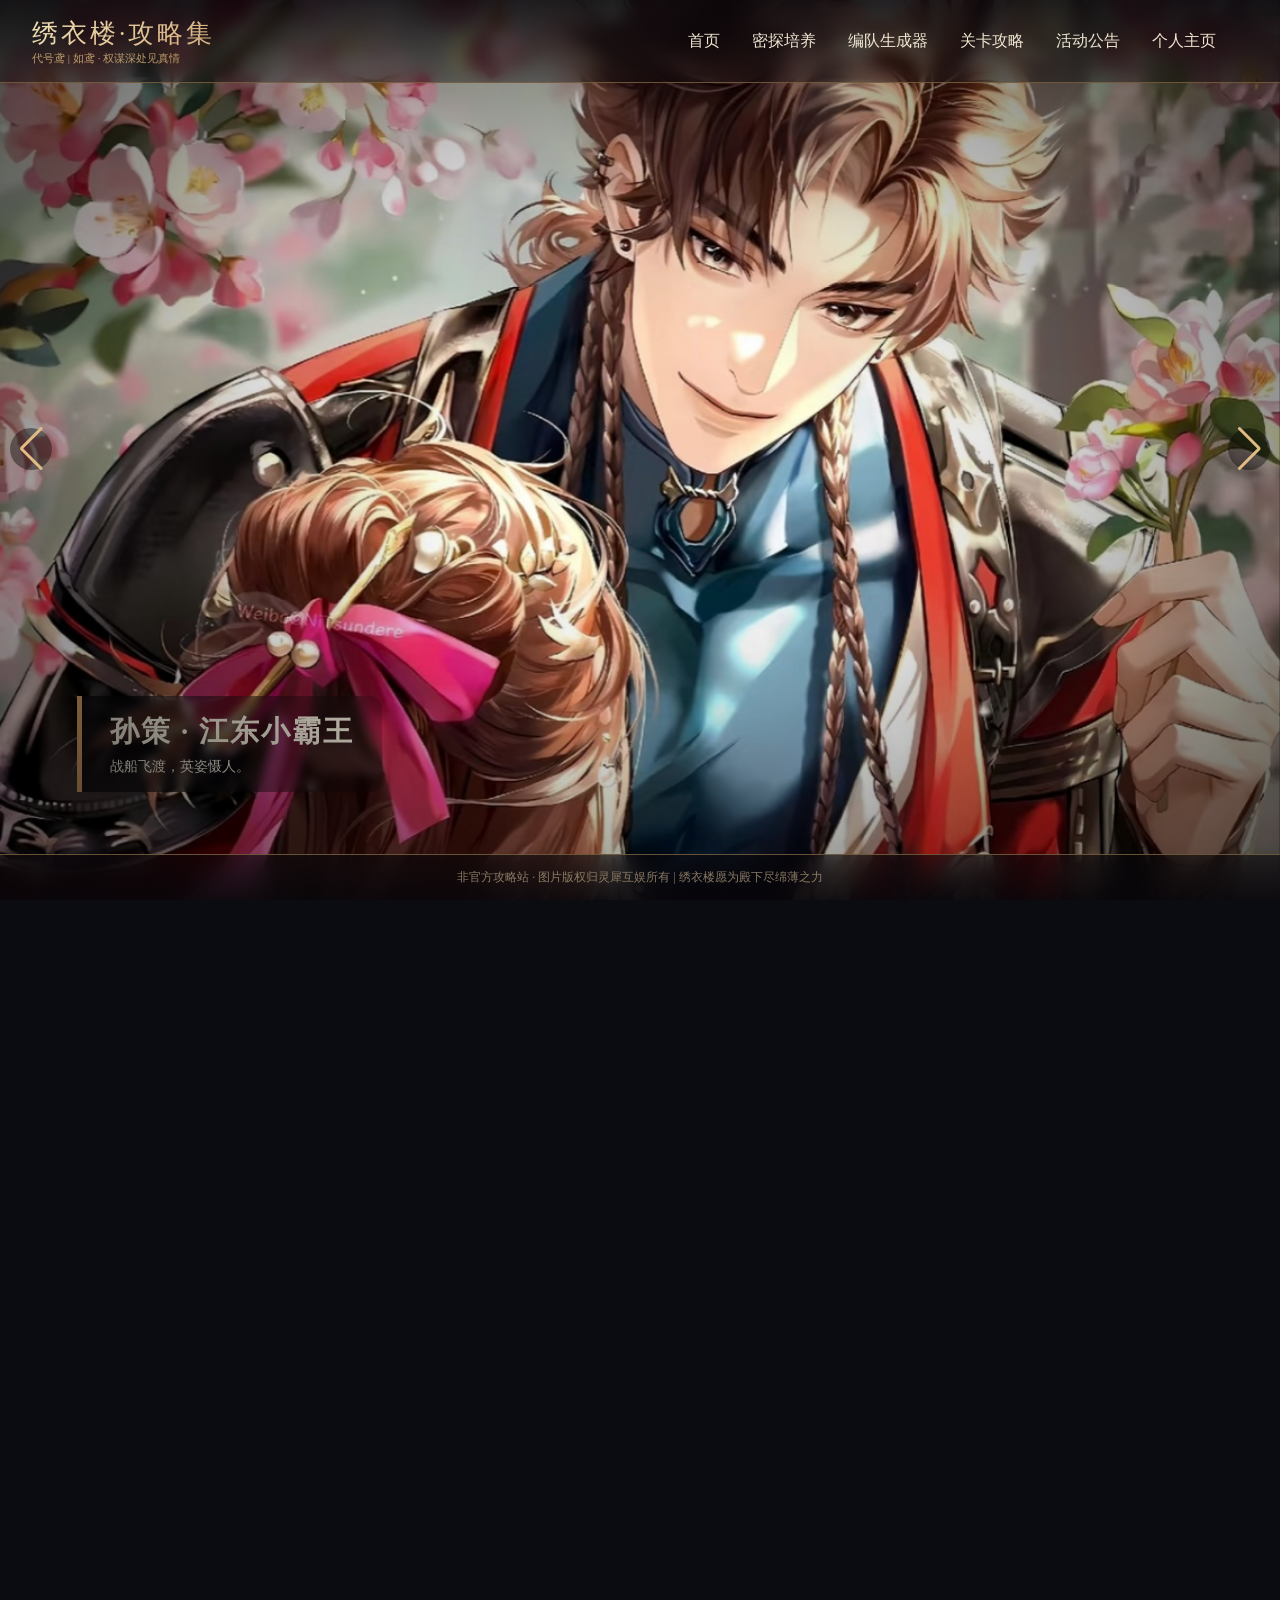
==== commit 6260c414: "评论功能" ====
--- a/index.html
+++ b/index.html
@@ -109,29 +109,9 @@
         </div>
 
         <div id="events" class="section-title"><span>📢 活动公告 📢</span></div>
-        <div class="event-list">
-            <div class="event-item">
-                <div class="event-date">5.21 - 6.3</div>
-                <div class="event-content">
-                    <h4>「去去指哀牢」限时活动</h4>
-                    <p>孙策新装免费获取，完成任务可获得天机符传*33</p>
-                </div>
-            </div>
-            <div class="event-item">
-                <div class="event-date">进行中</div>
-                <div class="event-content">
-                    <h4>密探特训 第22期</h4>
-                    <p>每日任务领取白金币，快速提升绣衣楼爵位</p>
-                </div>
-            </div>
-            <div class="event-item">
-                <div class="event-date">6.1 开启</div>
-                <div class="event-content">
-                    <h4>江东来信 · 孙策初见日</h4>
-                    <p>限定恋念剧情解锁，专属头像框等你来拿</p>
-                </div>
-            </div>
-        </div>
+<div class="event-list" id="homeEventList">
+    <!-- 从数据库动态加载 -->
+</div>
         <div style="background:rgba(0,0,0,0.3); border-radius:32px; padding:12px; text-align:center; margin-bottom:20px;">
             <p><i class="fas fa-chart-line"></i> 限时卡池「铁弦千钧」「珠渊玉水」持续中</p>
         </div>
